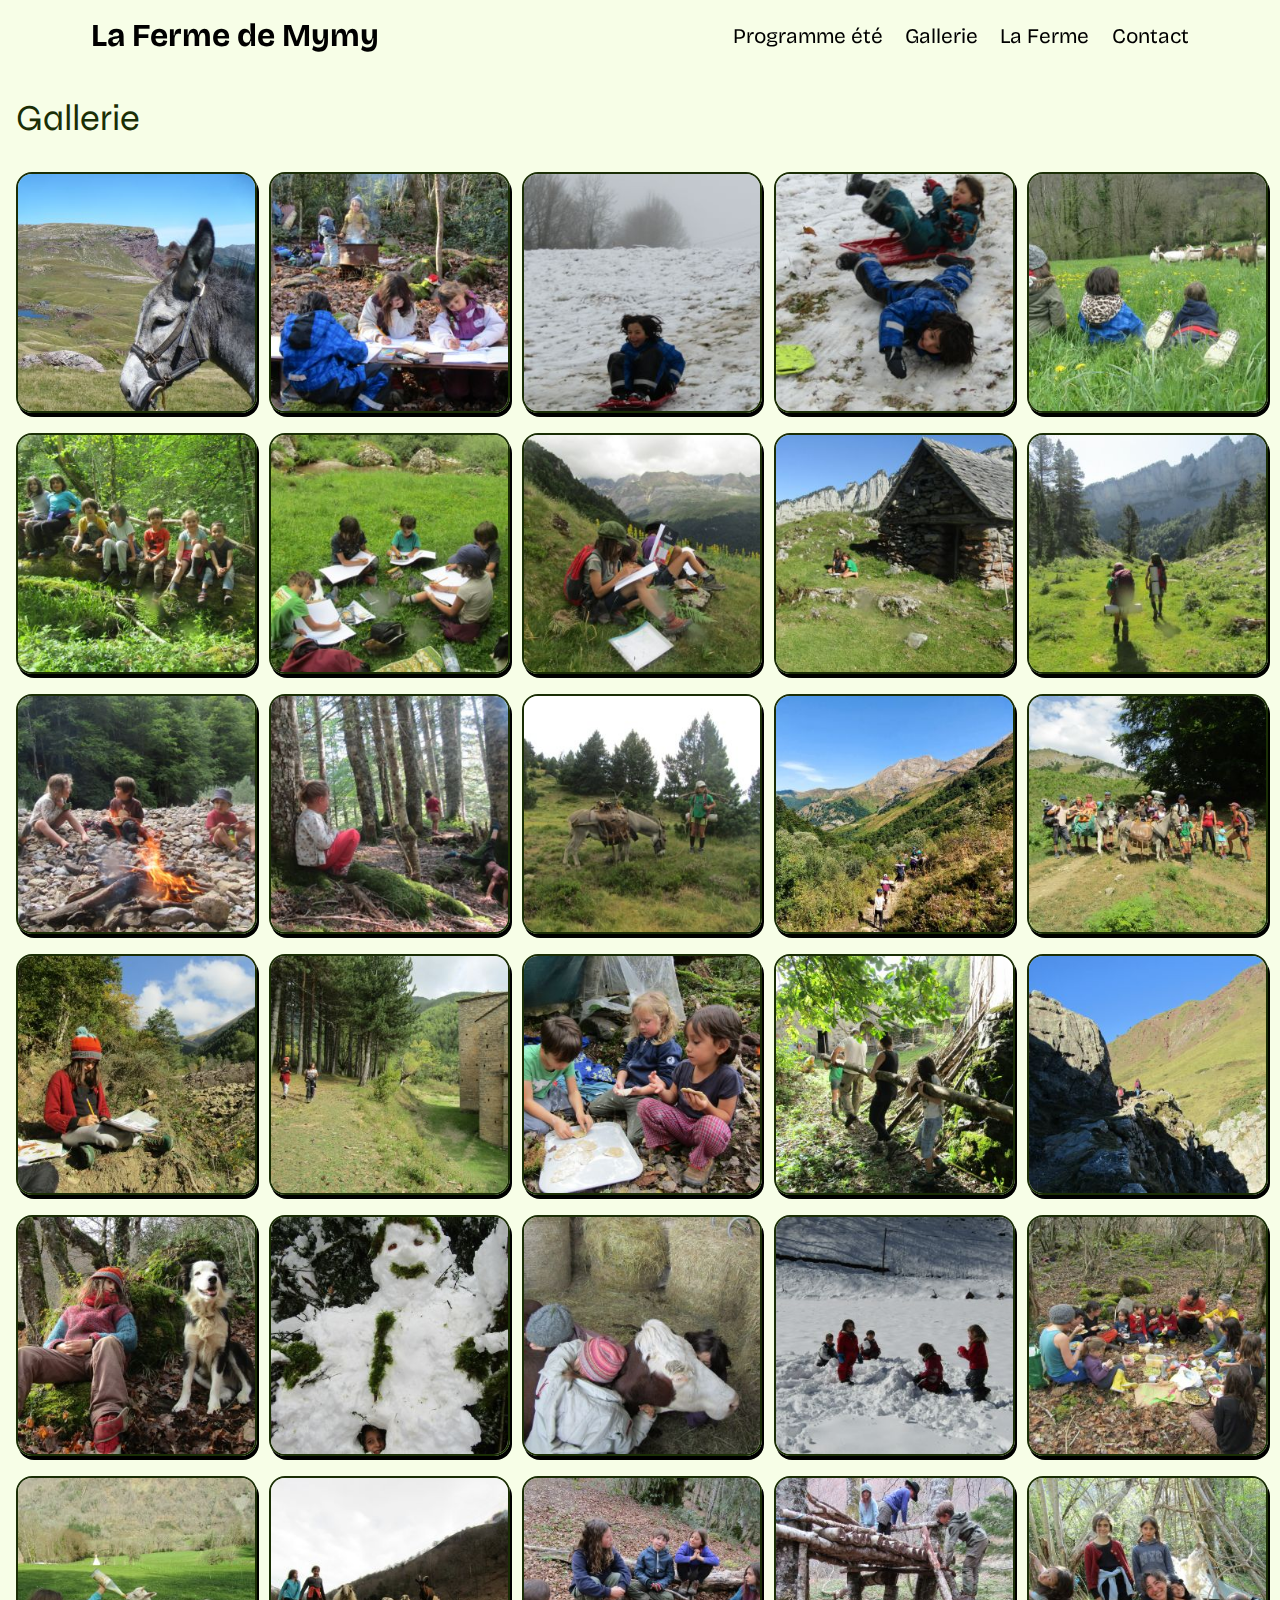
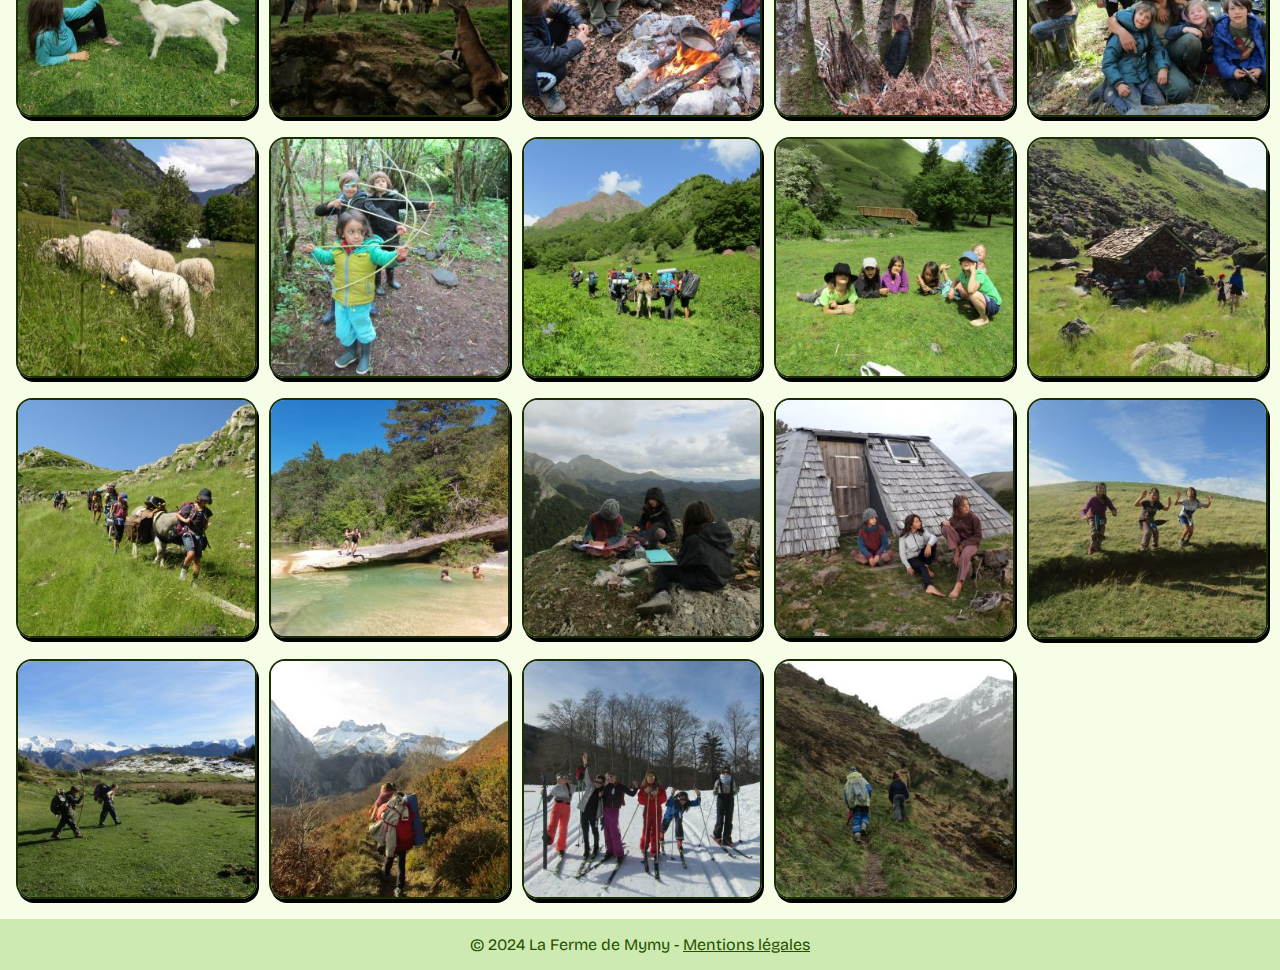
==== gallerie.html @ 66234774 "ça avance encore" ====
<!DOCTYPE html>
<!DOCTYPE html>
<html lang="fr">

<head>
    <meta charset="UTF-8">
    <meta name="viewport" content="width=device-width, initial-scale=1.0" />
    <meta name="description" content="" />
    <link rel="canonical" href="" />
    <title>Gallerie - La Ferme de Mymy</title>
    <link rel="apple-touch-icon" sizes="180x180" href="/apple-touch-icon.png" />
    <link rel="icon" type="image/png" sizes="32x32" href="/favicon-32x32.png" />
    <link rel="icon" type="image/png" sizes="16x16" href="/favicon-16x16.png" />
    <link rel="manifest" href="/site.webmanifest" />
    <link type="text/css" rel="stylesheet" href="style.css" />
    <link rel="preconnect" href="https://fonts.googleapis.com" />
    <link rel="preconnect" href="https://fonts.gstatic.com" crossorigin />
    <link type="text/css"
        href="https://fonts.googleapis.com/css2?family=Bricolage+Grotesque:opsz,wght@12..96,200..800&family=Dancing+Script:wght@400..700&family=Syne:wght@400..800&display=swap"
        rel="stylesheet" />
    <script type="text/javascript" src="script.js"></script>
</head>

<body>
    <header id="header">
        <div>
            <h1>La Ferme de Mymy</h1>
            <input class="menu-btn" type="checkbox" id="menu-btn" />
            <label class="menu-icon" for="menu-btn"><span class="navicon"></span></label>
            <ul class="menu" onclick="hideMenu()">
                <a href="./index.html#programme-ete">
                    <li>Programme été</li>
                </a>
                <a href="#">
                    <li>Gallerie</li>
                </a>
                <a href="./index.html#produits-de-la-ferme">
                    <li>La Ferme</li>
                </a>
                <a href="./index.html#contact">
                    <li>Contact</li>
                </a>
            </ul>
        </div>
    </header>
    <main>
                <div class="gallerie">
                    <h1>Gallerie</h1>
                    <div id="my-gallery" class="grid-container">
                        <a href="./assets/image/1.JPG"><img src="./assets/thumbnail/1.JPG"/></a>
                        <a href="./assets/image/2.JPG"><img src="./assets/thumbnail/2.JPG"/></a>
                        <a href="./assets/image/3.JPG"><img src="./assets/thumbnail/3.JPG"/></a>
                        <a href="./assets/image/4.JPG"><img src="./assets/thumbnail/4.JPG"/></a>
                        <a href="./assets/image/5.JPG"><img src="./assets/thumbnail/5.JPG"/></a>
                        <a href="./assets/image/6.JPG"><img src="./assets/thumbnail/6.JPG"/></a>
                        <a href="./assets/image/7.JPG"><img src="./assets/thumbnail/7.JPG"/></a>
                        <a href="./assets/image/8.JPG"><img src="./assets/thumbnail/8.JPG"/></a>
                        <a href="./assets/image/9.JPG"><img src="./assets/thumbnail/9.JPG"/></a>
                        <a href="./assets/image/10.JPG"><img src="./assets/thumbnail/10.JPG"/></a>
                        <a href="./assets/image/11.JPG"><img src="./assets/thumbnail/11.JPG"/></a>
                        <a href="./assets/image/12.JPG"><img src="./assets/thumbnail/12.JPG"/></a>
                        <a href="./assets/image/13.JPG"><img src="./assets/thumbnail/13.JPG"/></a>
                        <a href="./assets/image/14.JPG"><img src="./assets/thumbnail/14.JPG"/></a>
                        <a href="./assets/image/15.JPG"><img src="./assets/thumbnail/15.JPG"/></a>
                        <a href="./assets/image/16.JPG"><img src="./assets/thumbnail/16.JPG"/></a>
                        <a href="./assets/image/17.JPG"><img src="./assets/thumbnail/17.JPG"/></a>
                        <a href="./assets/image/18.JPG"><img src="./assets/thumbnail/18.JPG"/></a>
                        <a href="./assets/image/19.JPG"><img src="./assets/thumbnail/19.JPG"/></a>
                        <a href="./assets/image/20.JPG"><img src="./assets/thumbnail/20.JPG"/></a>
                        <a href="./assets/image/21.JPG"><img src="./assets/thumbnail/21.JPG"/></a>
                        <a href="./assets/image/22.JPG"><img src="./assets/thumbnail/22.JPG"/></a>
                        <a href="./assets/image/23.JPG"><img src="./assets/thumbnail/23.JPG"/></a>
                        <a href="./assets/image/24.JPG"><img src="./assets/thumbnail/24.JPG"/></a>
                        <a href="./assets/image/25.JPG"><img src="./assets/thumbnail/25.JPG"/></a>
                        <a href="./assets/image/26.JPG"><img src="./assets/thumbnail/26.JPG"/></a>
                        <a href="./assets/image/27.JPG"><img src="./assets/thumbnail/27.JPG"/></a>
                        <a href="./assets/image/28.JPG"><img src="./assets/thumbnail/28.JPG"/></a>
                        <a href="./assets/image/29.JPG"><img src="./assets/thumbnail/29.JPG"/></a>
                        <a href="./assets/image/30.JPG"><img src="./assets/thumbnail/30.JPG"/></a>
                        <a href="./assets/image/31.JPG"><img src="./assets/thumbnail/31.JPG"/></a>
                        <a href="./assets/image/32.JPG"><img src="./assets/thumbnail/32.JPG"/></a>
                        <a href="./assets/image/33.JPG"><img src="./assets/thumbnail/33.JPG"/></a>
                        <a href="./assets/image/34.JPG"><img src="./assets/thumbnail/34.JPG"/></a>
                        <a href="./assets/image/35.JPG"><img src="./assets/thumbnail/35.JPG"/></a>
                        <a href="./assets/image/36.JPG"><img src="./assets/thumbnail/36.JPG"/></a>
                        <a href="./assets/image/37.JPG"><img src="./assets/thumbnail/37.JPG"/></a>
                        <a href="./assets/image/38.JPG"><img src="./assets/thumbnail/38.JPG"/></a>
                        <a href="./assets/image/39.JPG"><img src="./assets/thumbnail/39.JPG"/></a>
                        <a href="./assets/image/40.JPG"><img src="./assets/thumbnail/40.JPG"/></a>
                        <a href="./assets/image/41.JPG"><img src="./assets/thumbnail/41.JPG"/></a>
                        <a href="./assets/image/42.JPG"><img src="./assets/thumbnail/42.JPG"/></a>
                        <a href="./assets/image/43.JPG"><img src="./assets/thumbnail/43.JPG"/></a>
                        <a href="./assets/image/44.JPG"><img src="./assets/thumbnail/44.JPG"/></a>
                    </div>

            </div>
    </main>
    <footer>
        &copy; 2024 La Ferme de Mymy - <a href="mentions-légales">Mentions légales</a>
    </footer>
</body>

</html>
---- style.css ----
:root {
  /* Accent color */
  --header-bg: #ffffff56;
  --programme: #422006;
  --bg-programme: #fef9c3;
  --aventure: #422006;
  --bg-aventure: #fef9c3;
  --explo: #451a03;
  --bg-explo: #fef3c7;
  --gallerie: #1a2e05;
  --bg-gallerie: #f7fee7;
  --ferme: #500724;
  --ferme-sub: #50072442;
  --ferme-2sub: #5007240c;
  --bg-ferme: #fdf2f8;
  --contact: #042f2e;
  --bg-contact: #f0fdfa;

  --blur: 8px;
  --max-width: 70rem;

  --shadow: 2px 4px;
}

body,
html {
  overflow-x: hidden;

  -webkit-user-select: none;
  -khtml-user-select: none;
  -moz-user-select: none;
  -o-user-select: none;
  user-select: none;

  scroll-behavior: smooth;

  font-family: Bricolage Grotesque;
}

* {
  /* Reset property */
  margin: 0;
  padding: 0;

  /* Disable text selection */
  -ms-user-select: none;
  -webkit-user-select: none;
  user-select: none;

  /* Custom cursor */
  cursor: url('assets/cursor.svg'), auto;
}

a {
  color: black;
  cursor: url('assets/link.svg'), auto;
}

header {
  position: fixed;
  z-index: 1;
  width: 100%;

  background-color: transparent;
  backdrop-filter: none;
  -webkit-backdrop-filter: none;
  transition: all .5s ease, border-bottom 0s;
}

.scrolled {
  background-color: var(--header-bg);
  backdrop-filter: blur(var(--blur));
  -webkit-backdrop-filter: blur(var(--blur));
  border-bottom: 2px solid black;
}

header div {
  max-width: var(--max-width);
  margin: auto;
}

header h1 {
  display: block;
  float: left;
  padding: 1rem 0 1rem 1.4rem;
}

header ul {
  list-style: none;
  overflow: hidden;
}

header a {
  display: block;
  padding: 0.7rem 1rem 0.7rem 1.4rem;
  font-size: 1.3rem;
  color: black;
  text-decoration: none;
}

header li {
  cursor: url('assets/link.svg'), auto;
  position: relative;
}

/* menu */

header .menu {
  clear: both;
  max-height: 0;
  transition: max-height .2s ease-out;
}

/* menu icon */

header .menu-icon {
  cursor: url('assets/link.svg'), auto;
  float: right;
  padding: 2.1rem 1.4rem;
  position: relative;
  user-select: none;
}

header .menu-icon .navicon {
  background: black;
  display: block;
  height: 3px;
  position: relative;
  transition: background .2s ease-out;
  width: 23px;
}

header .menu-icon .navicon:before,
header .menu-icon .navicon:after {
  background: black;
  content: '';
  display: block;
  height: 100%;
  position: absolute;
  transition: all .2s ease-out;
  width: 100%;
}

header .menu-icon .navicon:before {
  top: 7px;
}

header .menu-icon .navicon:after {
  top: -7px;
}

/* menu btn */

header .menu-btn {
  display: none;
}

header .menu-btn:checked~.menu {
  max-height: 12rem;
}

header .menu-btn:checked~.menu-icon .navicon {
  background: transparent;
}

header .menu-btn:checked~.menu-icon .navicon:before {
  transform: rotate(-45deg);
}

header .menu-btn:checked~.menu-icon .navicon:after {
  transform: rotate(45deg);
}

header .menu-btn:checked~.menu-icon:not(.steps) .navicon:before,
header .menu-btn:checked~.menu-icon:not(.steps) .navicon:after {
  top: 0;
}

@media (min-width: 55em) {
  header h1 {
    padding: 1rem 0 1rem 0.7rem;
  }

  header div {
    padding: 0 0.7rem 0 0.7rem;
  }

  header a {
    float: left;
    padding: 1.5rem 0.7rem 1.3rem 0.7rem;
  }

  header .menu {
    clear: none;
    float: right;
    max-height: none;
    background-color: transparent;
    backdrop-filter: none;
    -webkit-backdrop-filter: none;
  }

  header .menu-icon {
    display: none;
  }

  header li::before {
    content: '';
    position: absolute;
    width: 100%;
    height: 2px;
    background-color: black;
    bottom: 0;
    left: 0;
    transform-origin: right;
    transform: scaleX(0);
    transition: transform .3s ease-in-out;
  }

  header a:hover li::before {
    transform-origin: left;
    transform: scaleX(1);
  }
}

.bg-programme {
  background-color: var(--bg-programme);
  color: var(--programme)
}

.bg-aventure {
  background-color: var(--bg-aventure);
  color: var(--aventure)
}

.bg-explo {
  background-color: var(--bg-explo);
  color: var(--explo)
}

.bg-ferme {
  background-color: var(--bg-ferme);
  color: var(--ferme)
}

main .max {
  margin: auto;
  max-width: var(--max-width);
  padding: 3rem 1rem 3rem 1rem;
}

main .container {
  background-color: #5f8cc4;
  display: flex;
  justify-content: center;
  position: relative;
  height: 100vh;
  width: 100vw;
}

main .container img {
  height: 100%;
  min-width: 100%;
  object-fit: cover;
  position: absolute;
  top: 50%;
  left: 50%;
  transform: translate(-50%, -50%);
}

main h1 {
  font-size: 2.3rem;
  font-family: Syne;
  font-weight: normal;
  padding-bottom: 2rem;
}

main h2 {
  font-size: 3rem;
  font-family: Dancing Script;
}

main h3 {
  font-size: 1.5rem;
  font-family: Syne;
  font-weight: normal;
}

main h4 {
  font-size: 2rem;
}

main h5 {
  font-size: 1.2rem;
  font-family: Syne;
  font-weight: normal;
}

.presentation {
  display: inline-block;
}

.hagrid {
  display: grid;
  grid-template-columns: 1fr;
}

@media (min-width: 55rem) {
  .hagrid {
    grid-template-columns: 1fr 1fr
  }
}

main .activite {
  border-radius: 1rem;
  border: 2px solid var(--aventure);
  padding: 2rem;
  margin: 0.5rem;
  box-shadow: var(--shadow);
}

.gallerie{
  padding: 6rem 1rem 1rem 1rem;
  background-color: var(--bg-gallerie);
  color: var(--gallerie)
}

.grid-container {
  display: grid;
  gap: 1rem;
}

.grid-container img {
  border-radius: 1rem;
  width: 100%;
  height: auto;
  border: 2px solid var(--gallerie);
  box-shadow: var(--shadow);
}

@media (min-width: 300px) {
  .grid-container {
    grid-template-columns: repeat(2, 1fr);
    /* 2 colonnes pour les écrans ≥ 600px */
  }
}

@media (min-width: 600px) {
  .grid-container {
    grid-template-columns: repeat(3, 1fr);
    /* 2 colonnes pour les écrans ≥ 600px */
  }
}

@media (min-width: 900px) {
  .grid-container {
    grid-template-columns: repeat(4, 1fr);
    /* 3 colonnes pour les écrans ≥ 900px */
  }
}

@media (min-width: 1200px) {
  .grid-container {
    grid-template-columns: repeat(5, 1fr);
    /* 4 colonnes pour les écrans ≥ 1200px */
  }
}

main table {
  margin: auto;
  border-collapse: separate;
  border-spacing: 0;
  border: 2px solid var(--ferme);
  box-shadow: var(--shadow);
  width: 100%;
  max-width: 40rem;
  border-radius: 15px;
  overflow: hidden;
}

main thead {
  background-color: var(--ferme-sub);
}

main tbody>tr:nth-of-type(even) {
  background-color: var(--ferme-2sub);
}

th,
td {
  padding: 0.5rem;
  border-right: 2px solid var(--ferme);
}

th:last-child,
td:last-child {
  border-right: 0;
}

main .list {
  display: flex;
  justify-content: space-between;
  flex-wrap: wrap;
  gap: 1rem;
}

.bg-contact {
  background-color: var(--bg-contact);
  color: var(--contact)
}

main .contact a {
  color: var(--contact);
  display: flex;
  align-items: center;
  text-decoration: none;
  gap: 1rem;
}

main .contact svg {
  padding-right: 0.5rem;
  fill: var(--contact);
}

main #map {
  margin: 0;
  padding: 0;
  height: 20rem;
  width: 100%;
}

footer {
  text-align: center;
  background-color: #cdebb0;
  color: #264e00;
  padding: 1rem;
}

footer a {
  color: #264e00;
}
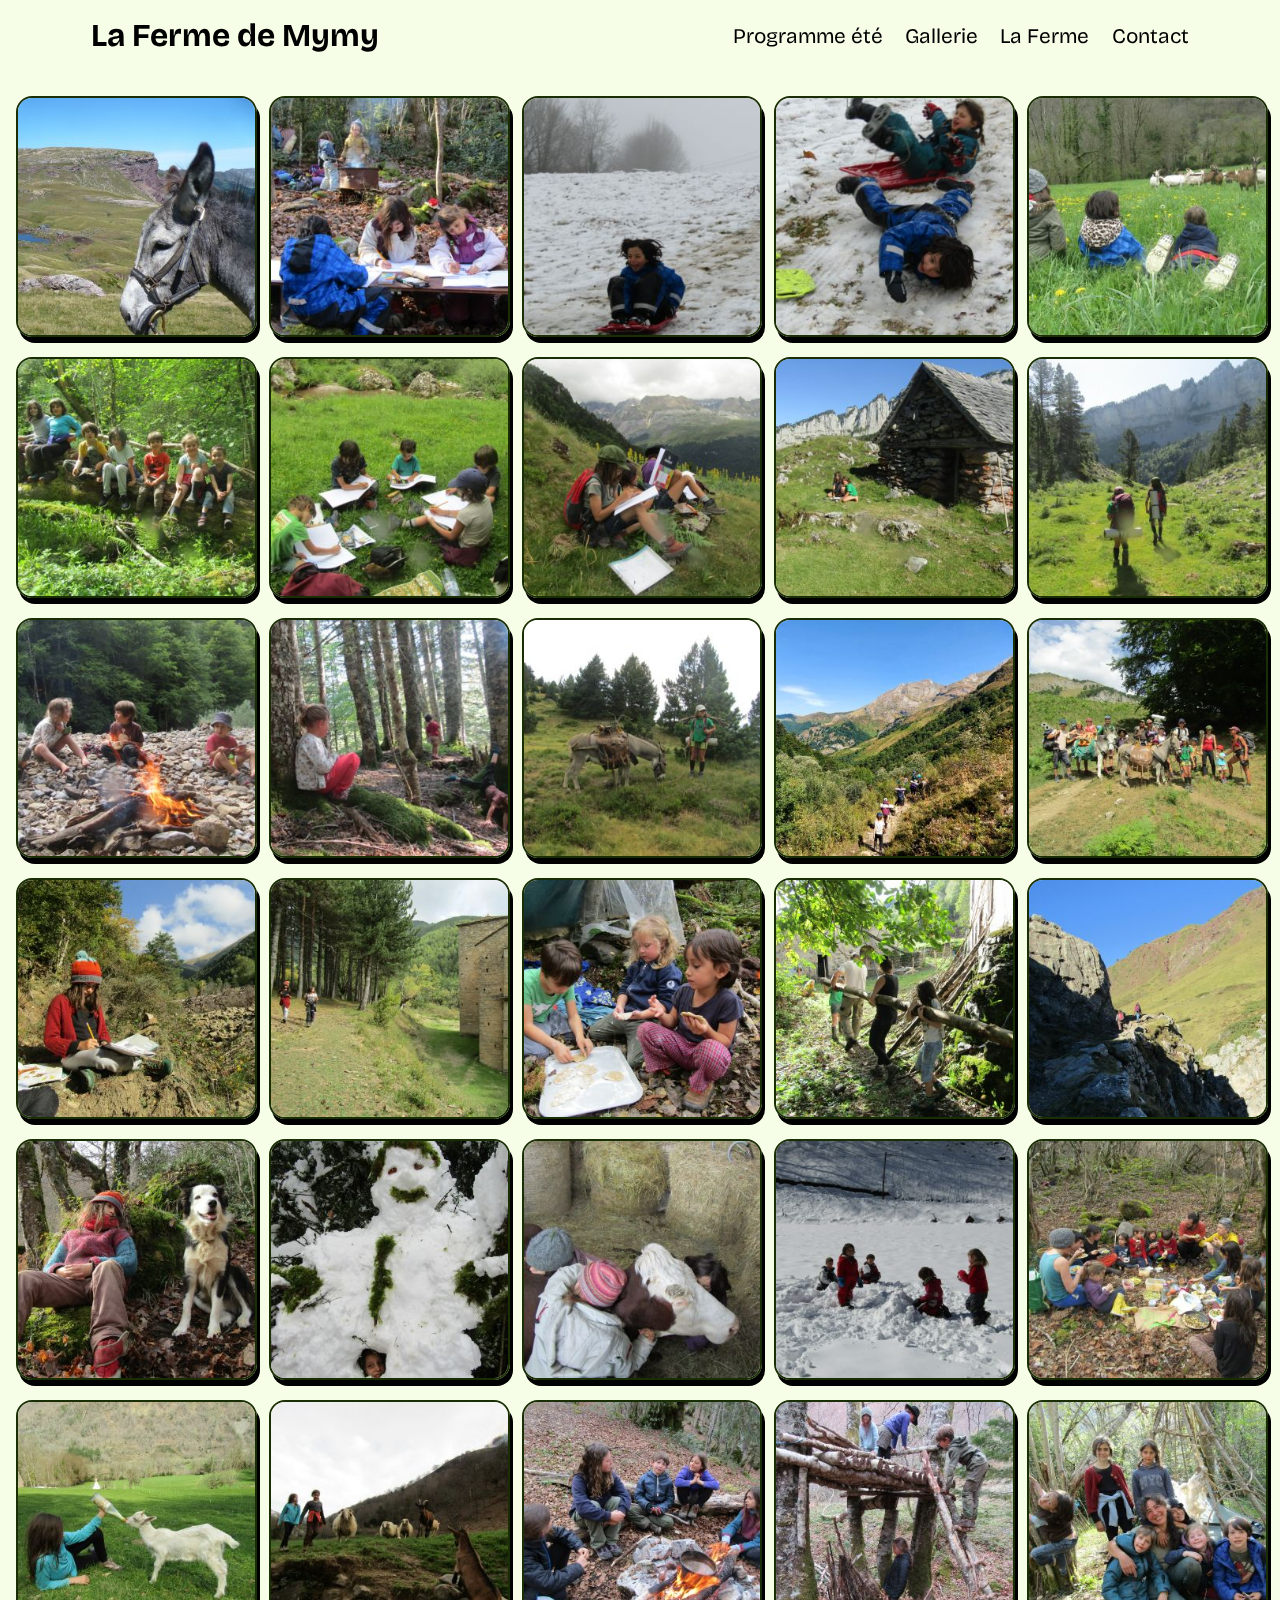
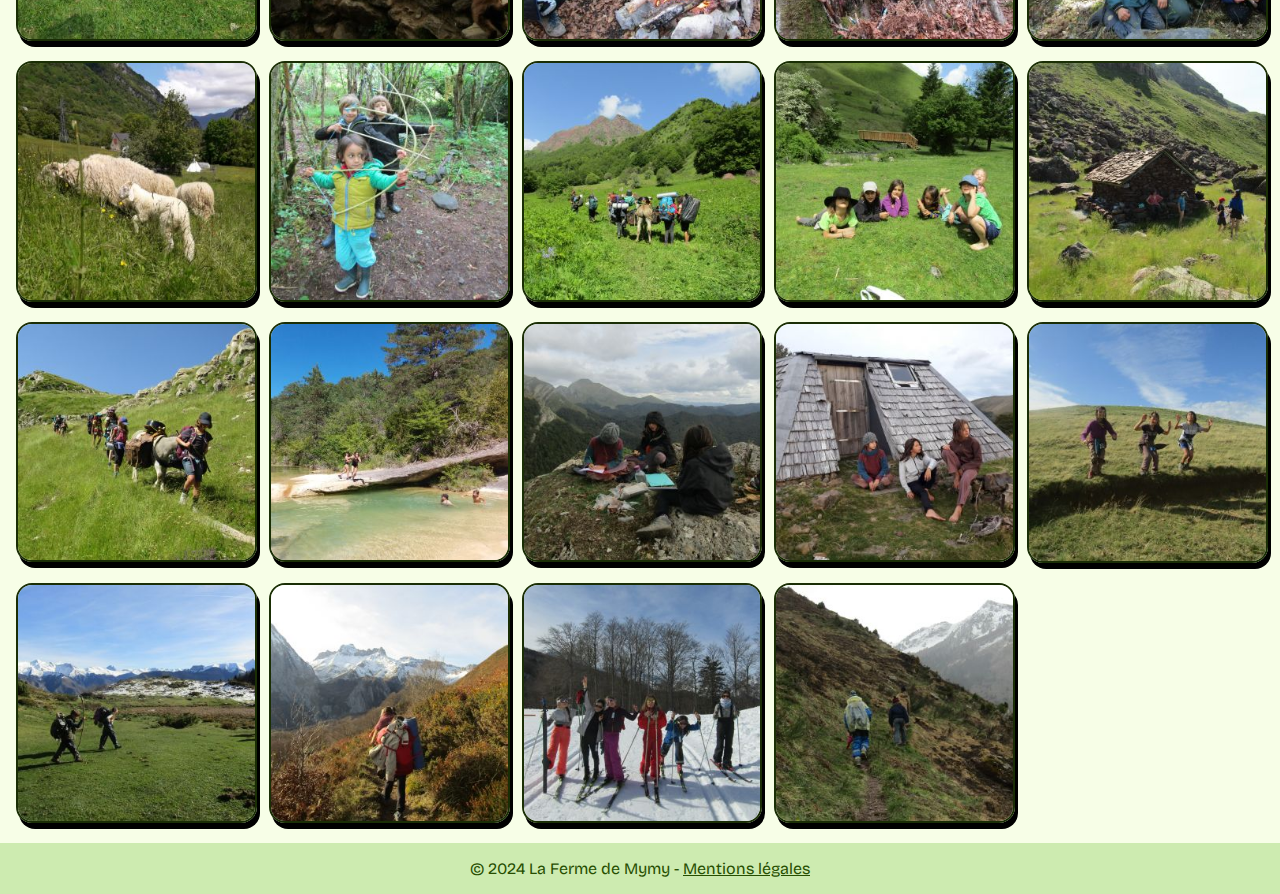
==== commit 58d630ff: "on vire leaflet et light gallery" ====
--- a/gallerie.html
+++ b/gallerie.html
@@ -1,4 +1,3 @@
-<!DOCTYPE html>
 <!DOCTYPE html>
 <html lang="fr">
 
@@ -44,56 +43,54 @@
         </div>
     </header>
     <main>
-                <div class="gallerie">
-                    <h1>Gallerie</h1>
-                    <div id="my-gallery" class="grid-container">
-                        <a href="./assets/image/1.JPG"><img src="./assets/thumbnail/1.JPG"/></a>
-                        <a href="./assets/image/2.JPG"><img src="./assets/thumbnail/2.JPG"/></a>
-                        <a href="./assets/image/3.JPG"><img src="./assets/thumbnail/3.JPG"/></a>
-                        <a href="./assets/image/4.JPG"><img src="./assets/thumbnail/4.JPG"/></a>
-                        <a href="./assets/image/5.JPG"><img src="./assets/thumbnail/5.JPG"/></a>
-                        <a href="./assets/image/6.JPG"><img src="./assets/thumbnail/6.JPG"/></a>
-                        <a href="./assets/image/7.JPG"><img src="./assets/thumbnail/7.JPG"/></a>
-                        <a href="./assets/image/8.JPG"><img src="./assets/thumbnail/8.JPG"/></a>
-                        <a href="./assets/image/9.JPG"><img src="./assets/thumbnail/9.JPG"/></a>
-                        <a href="./assets/image/10.JPG"><img src="./assets/thumbnail/10.JPG"/></a>
-                        <a href="./assets/image/11.JPG"><img src="./assets/thumbnail/11.JPG"/></a>
-                        <a href="./assets/image/12.JPG"><img src="./assets/thumbnail/12.JPG"/></a>
-                        <a href="./assets/image/13.JPG"><img src="./assets/thumbnail/13.JPG"/></a>
-                        <a href="./assets/image/14.JPG"><img src="./assets/thumbnail/14.JPG"/></a>
-                        <a href="./assets/image/15.JPG"><img src="./assets/thumbnail/15.JPG"/></a>
-                        <a href="./assets/image/16.JPG"><img src="./assets/thumbnail/16.JPG"/></a>
-                        <a href="./assets/image/17.JPG"><img src="./assets/thumbnail/17.JPG"/></a>
-                        <a href="./assets/image/18.JPG"><img src="./assets/thumbnail/18.JPG"/></a>
-                        <a href="./assets/image/19.JPG"><img src="./assets/thumbnail/19.JPG"/></a>
-                        <a href="./assets/image/20.JPG"><img src="./assets/thumbnail/20.JPG"/></a>
-                        <a href="./assets/image/21.JPG"><img src="./assets/thumbnail/21.JPG"/></a>
-                        <a href="./assets/image/22.JPG"><img src="./assets/thumbnail/22.JPG"/></a>
-                        <a href="./assets/image/23.JPG"><img src="./assets/thumbnail/23.JPG"/></a>
-                        <a href="./assets/image/24.JPG"><img src="./assets/thumbnail/24.JPG"/></a>
-                        <a href="./assets/image/25.JPG"><img src="./assets/thumbnail/25.JPG"/></a>
-                        <a href="./assets/image/26.JPG"><img src="./assets/thumbnail/26.JPG"/></a>
-                        <a href="./assets/image/27.JPG"><img src="./assets/thumbnail/27.JPG"/></a>
-                        <a href="./assets/image/28.JPG"><img src="./assets/thumbnail/28.JPG"/></a>
-                        <a href="./assets/image/29.JPG"><img src="./assets/thumbnail/29.JPG"/></a>
-                        <a href="./assets/image/30.JPG"><img src="./assets/thumbnail/30.JPG"/></a>
-                        <a href="./assets/image/31.JPG"><img src="./assets/thumbnail/31.JPG"/></a>
-                        <a href="./assets/image/32.JPG"><img src="./assets/thumbnail/32.JPG"/></a>
-                        <a href="./assets/image/33.JPG"><img src="./assets/thumbnail/33.JPG"/></a>
-                        <a href="./assets/image/34.JPG"><img src="./assets/thumbnail/34.JPG"/></a>
-                        <a href="./assets/image/35.JPG"><img src="./assets/thumbnail/35.JPG"/></a>
-                        <a href="./assets/image/36.JPG"><img src="./assets/thumbnail/36.JPG"/></a>
-                        <a href="./assets/image/37.JPG"><img src="./assets/thumbnail/37.JPG"/></a>
-                        <a href="./assets/image/38.JPG"><img src="./assets/thumbnail/38.JPG"/></a>
-                        <a href="./assets/image/39.JPG"><img src="./assets/thumbnail/39.JPG"/></a>
-                        <a href="./assets/image/40.JPG"><img src="./assets/thumbnail/40.JPG"/></a>
-                        <a href="./assets/image/41.JPG"><img src="./assets/thumbnail/41.JPG"/></a>
-                        <a href="./assets/image/42.JPG"><img src="./assets/thumbnail/42.JPG"/></a>
-                        <a href="./assets/image/43.JPG"><img src="./assets/thumbnail/43.JPG"/></a>
-                        <a href="./assets/image/44.JPG"><img src="./assets/thumbnail/44.JPG"/></a>
-                    </div>
-
+        <div class="galerie">
+            <div id="gallerie" class="grid-container">
+                <a href="./assets/image/1.JPG" target="_blank"><img src="./assets/thumbnail/1.JPG" /></a>
+                <a href="./assets/image/2.JPG" target="_blank"><img src="./assets/thumbnail/2.JPG" /></a>
+                <a href="./assets/image/3.JPG" target="_blank"><img src="./assets/thumbnail/3.JPG" /></a>
+                <a href="./assets/image/4.JPG" target="_blank"><img src="./assets/thumbnail/4.JPG" /></a>
+                <a href="./assets/image/5.JPG" target="_blank"><img src="./assets/thumbnail/5.JPG" /></a>
+                <a href="./assets/image/6.JPG" target="_blank"><img src="./assets/thumbnail/6.JPG" /></a>
+                <a href="./assets/image/7.JPG" target="_blank"><img src="./assets/thumbnail/7.JPG" /></a>
+                <a href="./assets/image/8.JPG" target="_blank"><img src="./assets/thumbnail/8.JPG" /></a>
+                <a href="./assets/image/9.JPG" target="_blank"><img src="./assets/thumbnail/9.JPG" /></a>
+                <a href="./assets/image/10.JPG" target="_blank"><img src="./assets/thumbnail/10.JPG" /></a>
+                <a href="./assets/image/11.JPG" target="_blank"><img src="./assets/thumbnail/11.JPG" /></a>
+                <a href="./assets/image/12.JPG" target="_blank"><img src="./assets/thumbnail/12.JPG" /></a>
+                <a href="./assets/image/13.JPG" target="_blank"><img src="./assets/thumbnail/13.JPG" /></a>
+                <a href="./assets/image/14.JPG" target="_blank"><img src="./assets/thumbnail/14.JPG" /></a>
+                <a href="./assets/image/15.JPG" target="_blank"><img src="./assets/thumbnail/15.JPG" /></a>
+                <a href="./assets/image/16.JPG" target="_blank"><img src="./assets/thumbnail/16.JPG" /></a>
+                <a href="./assets/image/17.JPG" target="_blank"><img src="./assets/thumbnail/17.JPG" /></a>
+                <a href="./assets/image/18.JPG" target="_blank"><img src="./assets/thumbnail/18.JPG" /></a>
+                <a href="./assets/image/19.JPG" target="_blank"><img src="./assets/thumbnail/19.JPG" /></a>
+                <a href="./assets/image/20.JPG" target="_blank"><img src="./assets/thumbnail/20.JPG" /></a>
+                <a href="./assets/image/21.JPG" target="_blank"><img src="./assets/thumbnail/21.JPG" /></a>
+                <a href="./assets/image/22.JPG" target="_blank"><img src="./assets/thumbnail/22.JPG" /></a>
+                <a href="./assets/image/23.JPG" target="_blank"><img src="./assets/thumbnail/23.JPG" /></a>
+                <a href="./assets/image/24.JPG" target="_blank"><img src="./assets/thumbnail/24.JPG" /></a>
+                <a href="./assets/image/25.JPG" target="_blank"><img src="./assets/thumbnail/25.JPG" /></a>
+                <a href="./assets/image/26.JPG" target="_blank"><img src="./assets/thumbnail/26.JPG" /></a>
+                <a href="./assets/image/27.JPG" target="_blank"><img src="./assets/thumbnail/27.JPG" /></a>
+                <a href="./assets/image/28.JPG" target="_blank"><img src="./assets/thumbnail/28.JPG" /></a>
+                <a href="./assets/image/29.JPG" target="_blank"><img src="./assets/thumbnail/29.JPG" /></a>
+                <a href="./assets/image/30.JPG" target="_blank"><img src="./assets/thumbnail/30.JPG" /></a>
+                <a href="./assets/image/31.JPG" target="_blank"><img src="./assets/thumbnail/31.JPG" /></a>
+                <a href="./assets/image/32.JPG" target="_blank"><img src="./assets/thumbnail/32.JPG" /></a>
+                <a href="./assets/image/33.JPG" target="_blank"><img src="./assets/thumbnail/33.JPG" /></a>
+                <a href="./assets/image/34.JPG" target="_blank"><img src="./assets/thumbnail/34.JPG" /></a>
+                <a href="./assets/image/35.JPG" target="_blank"><img src="./assets/thumbnail/35.JPG" /></a>
+                <a href="./assets/image/36.JPG" target="_blank"><img src="./assets/thumbnail/36.JPG" /></a>
+                <a href="./assets/image/37.JPG" target="_blank"><img src="./assets/thumbnail/37.JPG" /></a>
+                <a href="./assets/image/38.JPG" target="_blank"><img src="./assets/thumbnail/38.JPG" /></a>
+                <a href="./assets/image/39.JPG" target="_blank"><img src="./assets/thumbnail/39.JPG" /></a>
+                <a href="./assets/image/40.JPG" target="_blank"><img src="./assets/thumbnail/40.JPG" /></a>
+                <a href="./assets/image/41.JPG" target="_blank"><img src="./assets/thumbnail/41.JPG" /></a>
+                <a href="./assets/image/42.JPG" target="_blank"><img src="./assets/thumbnail/42.JPG" /></a>
+                <a href="./assets/image/43.JPG" target="_blank"><img src="./assets/thumbnail/43.JPG" /></a>
+                <a href="./assets/image/44.JPG" target="_blank"><img src="./assets/thumbnail/44.JPG" /></a>
             </div>
+        </div>
     </main>
     <footer>
         &copy; 2024 La Ferme de Mymy - <a href="mentions-légales">Mentions légales</a>
--- a/style.css
+++ b/style.css
@@ -19,21 +19,14 @@
   --blur: 8px;
   --max-width: 70rem;
 
-  --shadow: 2px 4px;
+  --shadow: 3px 6px;
 }
 
 body,
 html {
   overflow-x: hidden;
-
-  -webkit-user-select: none;
-  -khtml-user-select: none;
-  -moz-user-select: none;
-  -o-user-select: none;
   user-select: none;
-
   scroll-behavior: smooth;
-
   font-family: Bricolage Grotesque;
 }
 
@@ -42,9 +35,6 @@
   margin: 0;
   padding: 0;
 
-  /* Disable text selection */
-  -ms-user-select: none;
-  -webkit-user-select: none;
   user-select: none;
 
   /* Custom cursor */
@@ -63,14 +53,12 @@
 
   background-color: transparent;
   backdrop-filter: none;
-  -webkit-backdrop-filter: none;
   transition: all .5s ease, border-bottom 0s;
 }
 
 .scrolled {
   background-color: var(--header-bg);
   backdrop-filter: blur(var(--blur));
-  -webkit-backdrop-filter: blur(var(--blur));
   border-bottom: 2px solid black;
 }
 
@@ -90,7 +78,7 @@
   overflow: hidden;
 }
 
-header a {
+header ul a {
   display: block;
   padding: 0.7rem 1rem 0.7rem 1.4rem;
   font-size: 1.3rem;
@@ -185,7 +173,7 @@
     padding: 0 0.7rem 0 0.7rem;
   }
 
-  header a {
+  header ul a {
     float: left;
     padding: 1.5rem 0.7rem 1.3rem 0.7rem;
   }
@@ -194,9 +182,6 @@
     clear: none;
     float: right;
     max-height: none;
-    background-color: transparent;
-    backdrop-filter: none;
-    -webkit-backdrop-filter: none;
   }
 
   header .menu-icon {
@@ -318,53 +303,6 @@
   box-shadow: var(--shadow);
 }
 
-.gallerie{
-  padding: 6rem 1rem 1rem 1rem;
-  background-color: var(--bg-gallerie);
-  color: var(--gallerie)
-}
-
-.grid-container {
-  display: grid;
-  gap: 1rem;
-}
-
-.grid-container img {
-  border-radius: 1rem;
-  width: 100%;
-  height: auto;
-  border: 2px solid var(--gallerie);
-  box-shadow: var(--shadow);
-}
-
-@media (min-width: 300px) {
-  .grid-container {
-    grid-template-columns: repeat(2, 1fr);
-    /* 2 colonnes pour les écrans ≥ 600px */
-  }
-}
-
-@media (min-width: 600px) {
-  .grid-container {
-    grid-template-columns: repeat(3, 1fr);
-    /* 2 colonnes pour les écrans ≥ 600px */
-  }
-}
-
-@media (min-width: 900px) {
-  .grid-container {
-    grid-template-columns: repeat(4, 1fr);
-    /* 3 colonnes pour les écrans ≥ 900px */
-  }
-}
-
-@media (min-width: 1200px) {
-  .grid-container {
-    grid-template-columns: repeat(5, 1fr);
-    /* 4 colonnes pour les écrans ≥ 1200px */
-  }
-}
-
 main table {
   margin: auto;
   border-collapse: separate;
@@ -437,4 +375,68 @@
 
 footer a {
   color: #264e00;
+}
+
+/* code for gallerie.html */
+
+.galerie {
+  padding: 6rem 1rem 1rem 1rem;
+  background-color: var(--bg-gallerie);
+  color: var(--gallerie)
+}
+
+.grid-container {
+  display: grid;
+  gap: 1rem;
+}
+
+.grid-container img {
+  border-radius: 1rem;
+  width: 100%;
+  height: auto;
+  border: 2px solid var(--gallerie);
+  box-shadow: var(--shadow);
+  cursor: url('assets/link.svg'), auto;
+}
+
+@media (min-width: 300px) {
+  .grid-container {
+    grid-template-columns: repeat(2, 1fr);
+    /* 2 colonnes pour les écrans ≥ 600px */
+  }
+}
+
+@media (min-width: 600px) {
+  .grid-container {
+    grid-template-columns: repeat(3, 1fr);
+    /* 2 colonnes pour les écrans ≥ 600px */
+  }
+}
+
+@media (min-width: 900px) {
+  .grid-container {
+    grid-template-columns: repeat(4, 1fr);
+    /* 3 colonnes pour les écrans ≥ 900px */
+  }
+}
+
+@media (min-width: 1200px) {
+  .grid-container {
+    grid-template-columns: repeat(5, 1fr);
+    /* 4 colonnes pour les écrans ≥ 1200px */
+  }
+}
+
+@media (min-width: 1500px) {
+  .grid-container {
+    grid-template-columns: repeat(6, 1fr);
+    /* 4 colonnes pour les écrans ≥ 1200px */
+  }
+}
+
+@media (min-width: 1800px) {
+  .grid-container {
+    grid-template-columns: repeat(7, 1fr);
+    /* 4 colonnes pour les écrans ≥ 1200px */
+  }
 }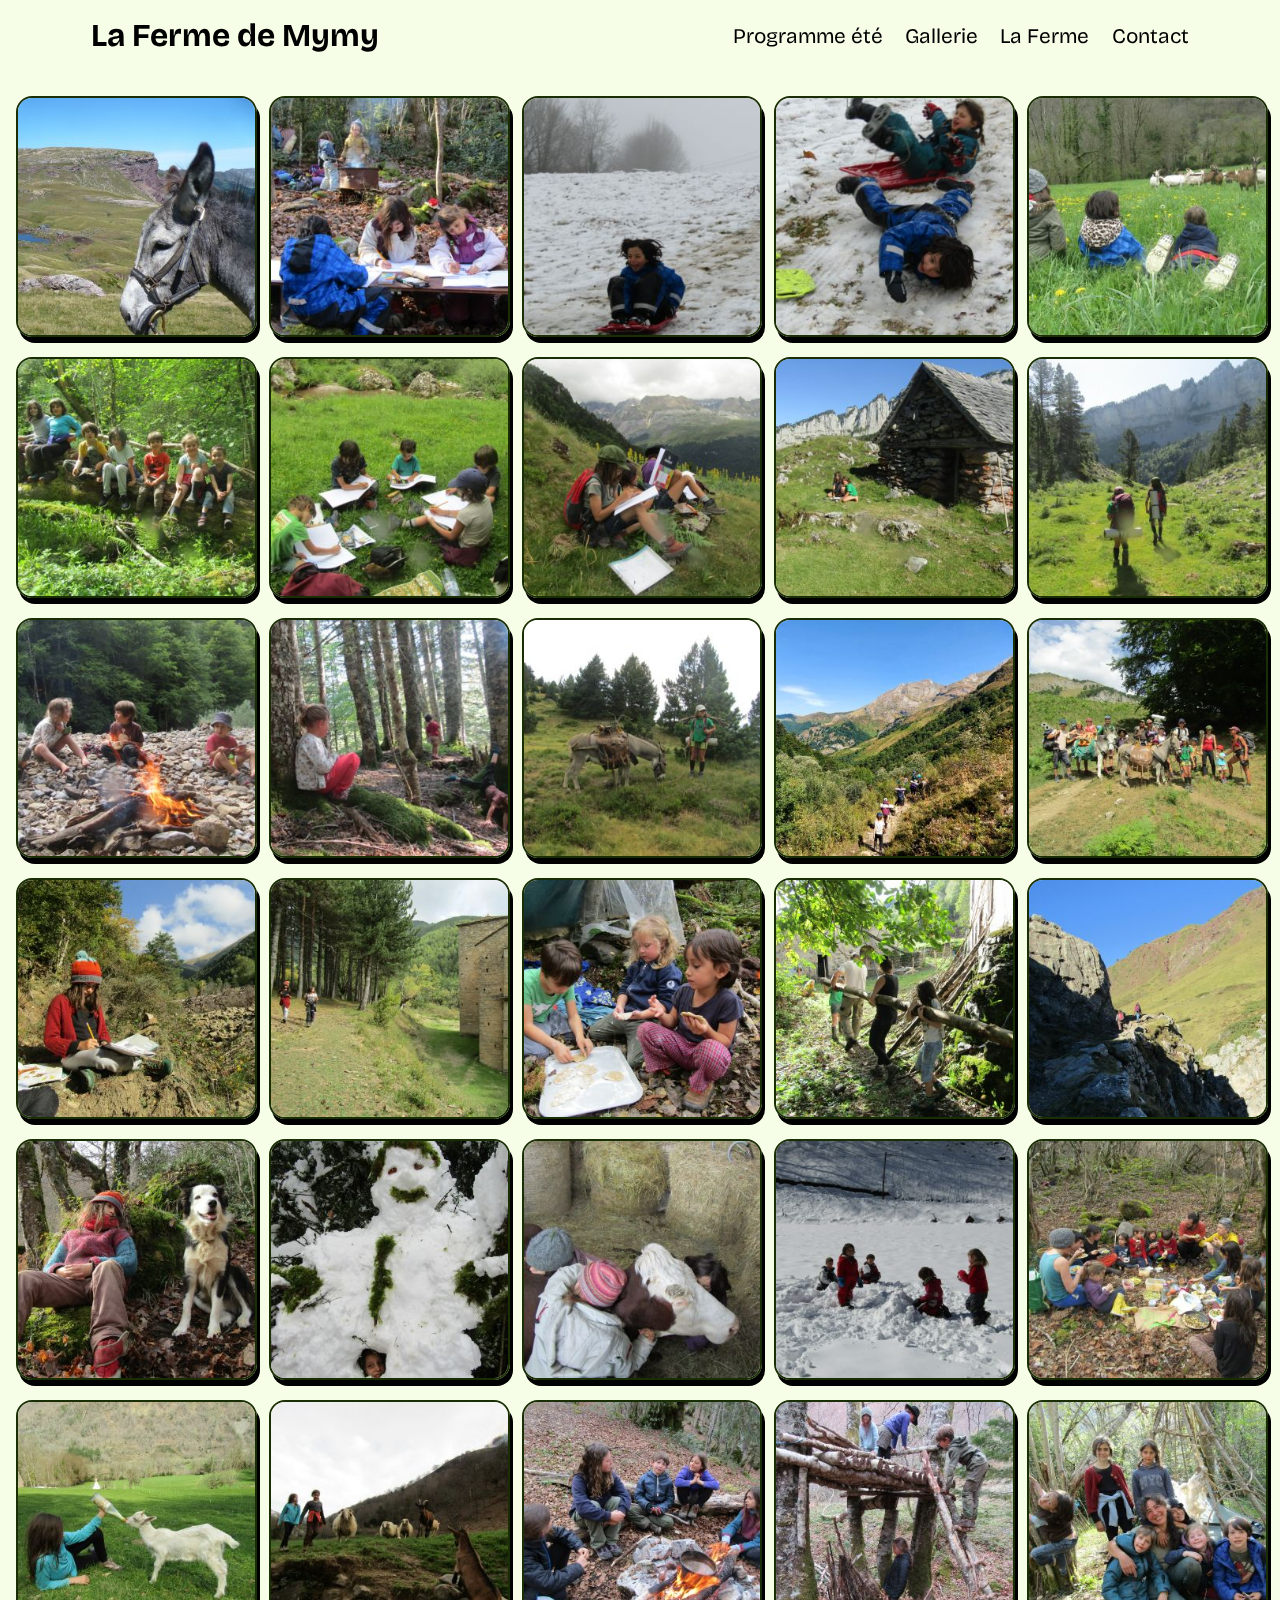
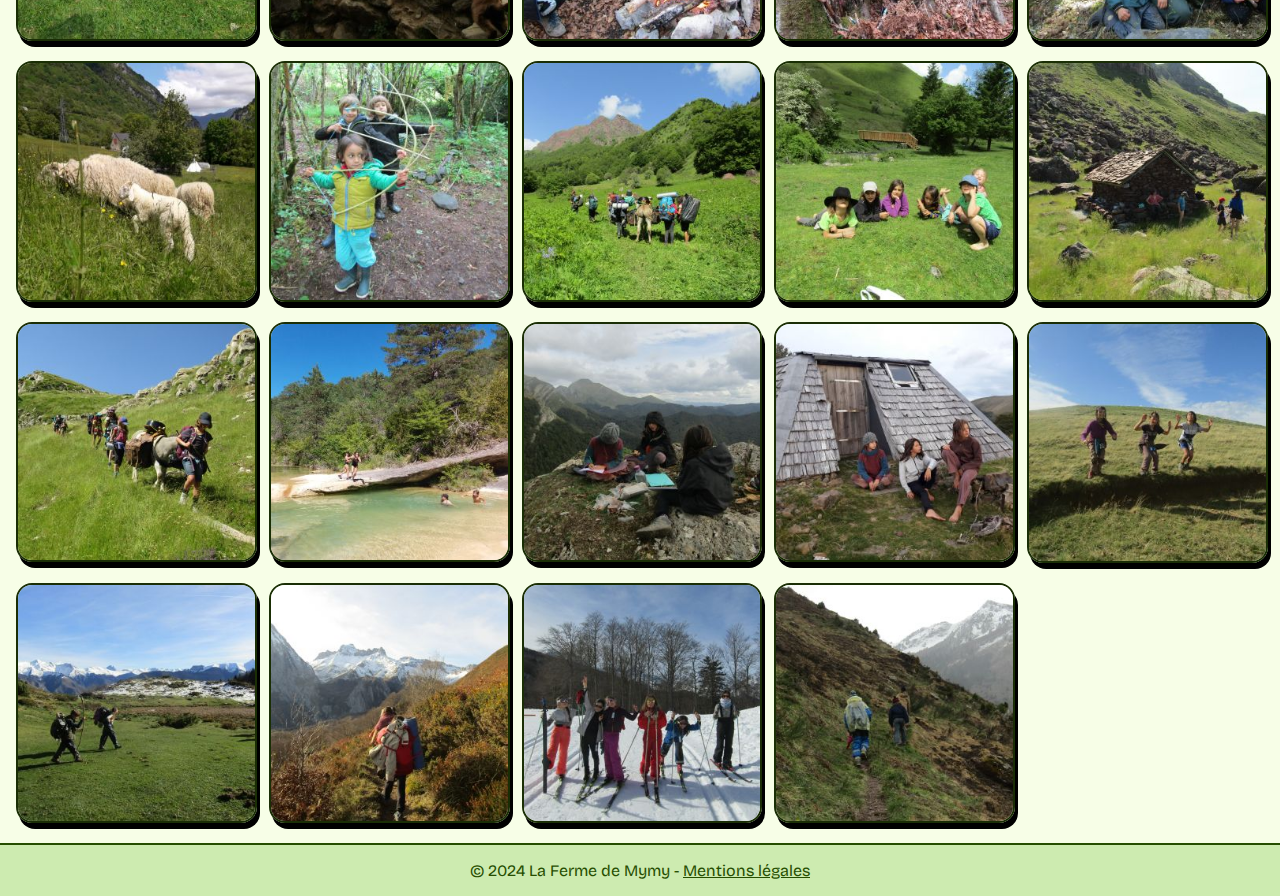
==== commit b61721e0: "with more line it's better" ====
--- a/gallerie.html
+++ b/gallerie.html
@@ -23,7 +23,7 @@
 <body>
     <header id="header">
         <div>
-            <h1>La Ferme de Mymy</h1>
+            <a href="."><h1>La Ferme de Mymy</h1></a>
             <input class="menu-btn" type="checkbox" id="menu-btn" />
             <label class="menu-icon" for="menu-btn"><span class="navicon"></span></label>
             <ul class="menu" onclick="hideMenu()">
@@ -44,7 +44,7 @@
     </header>
     <main>
         <div class="galerie">
-            <div id="gallerie" class="grid-container">
+            <div class="grid-container">
                 <a href="./assets/image/1.JPG" target="_blank"><img src="./assets/thumbnail/1.JPG" /></a>
                 <a href="./assets/image/2.JPG" target="_blank"><img src="./assets/thumbnail/2.JPG" /></a>
                 <a href="./assets/image/3.JPG" target="_blank"><img src="./assets/thumbnail/3.JPG" /></a>
--- a/style.css
+++ b/style.css
@@ -71,6 +71,7 @@
   display: block;
   float: left;
   padding: 1rem 0 1rem 1.4rem;
+  cursor: url('assets/link.svg'), auto;
 }
 
 header ul {
@@ -209,28 +210,32 @@
 
 .bg-programme {
   background-color: var(--bg-programme);
-  color: var(--programme)
+  color: var(--programme);
+  border-top: 2px solid var(--programme);
 }
 
 .bg-aventure {
   background-color: var(--bg-aventure);
-  color: var(--aventure)
+  color: var(--aventure);
+  border-bottom: 2px solid var(--aventure);
 }
 
 .bg-explo {
   background-color: var(--bg-explo);
-  color: var(--explo)
+  color: var(--explo);
+  border-bottom: 2px solid var(--explo);
 }
 
 .bg-ferme {
   background-color: var(--bg-ferme);
-  color: var(--ferme)
+  color: var(--ferme);
+  border-bottom: 2px solid var(--ferme);
 }
 
 main .max {
   margin: auto;
   max-width: var(--max-width);
-  padding: 3rem 1rem 3rem 1rem;
+  padding: 1rem;
 }
 
 main .container {
@@ -256,7 +261,6 @@
   font-size: 2.3rem;
   font-family: Syne;
   font-weight: normal;
-  padding-bottom: 2rem;
 }
 
 main h2 {
@@ -289,7 +293,7 @@
   grid-template-columns: 1fr;
 }
 
-@media (min-width: 55rem) {
+@media (min-width: 50rem) {
   .hagrid {
     grid-template-columns: 1fr 1fr
   }
@@ -343,7 +347,7 @@
 
 .bg-contact {
   background-color: var(--bg-contact);
-  color: var(--contact)
+  color: var(--contact);
 }
 
 main .contact a {
@@ -366,7 +370,17 @@
   width: 100%;
 }
 
+iframe {
+  float: right;
+}
+
+footer .space{
+  display: block;
+  height: 3Opx;
+}
+
 footer {
+  border-top: 2px solid #264e00;
   text-align: center;
   background-color: #cdebb0;
   color: #264e00;
@@ -402,41 +416,35 @@
 @media (min-width: 300px) {
   .grid-container {
     grid-template-columns: repeat(2, 1fr);
-    /* 2 colonnes pour les écrans ≥ 600px */
   }
 }
 
 @media (min-width: 600px) {
   .grid-container {
     grid-template-columns: repeat(3, 1fr);
-    /* 2 colonnes pour les écrans ≥ 600px */
   }
 }
 
 @media (min-width: 900px) {
   .grid-container {
     grid-template-columns: repeat(4, 1fr);
-    /* 3 colonnes pour les écrans ≥ 900px */
   }
 }
 
 @media (min-width: 1200px) {
   .grid-container {
     grid-template-columns: repeat(5, 1fr);
-    /* 4 colonnes pour les écrans ≥ 1200px */
   }
 }
 
 @media (min-width: 1500px) {
   .grid-container {
     grid-template-columns: repeat(6, 1fr);
-    /* 4 colonnes pour les écrans ≥ 1200px */
   }
 }
 
 @media (min-width: 1800px) {
   .grid-container {
     grid-template-columns: repeat(7, 1fr);
-    /* 4 colonnes pour les écrans ≥ 1200px */
   }
 }